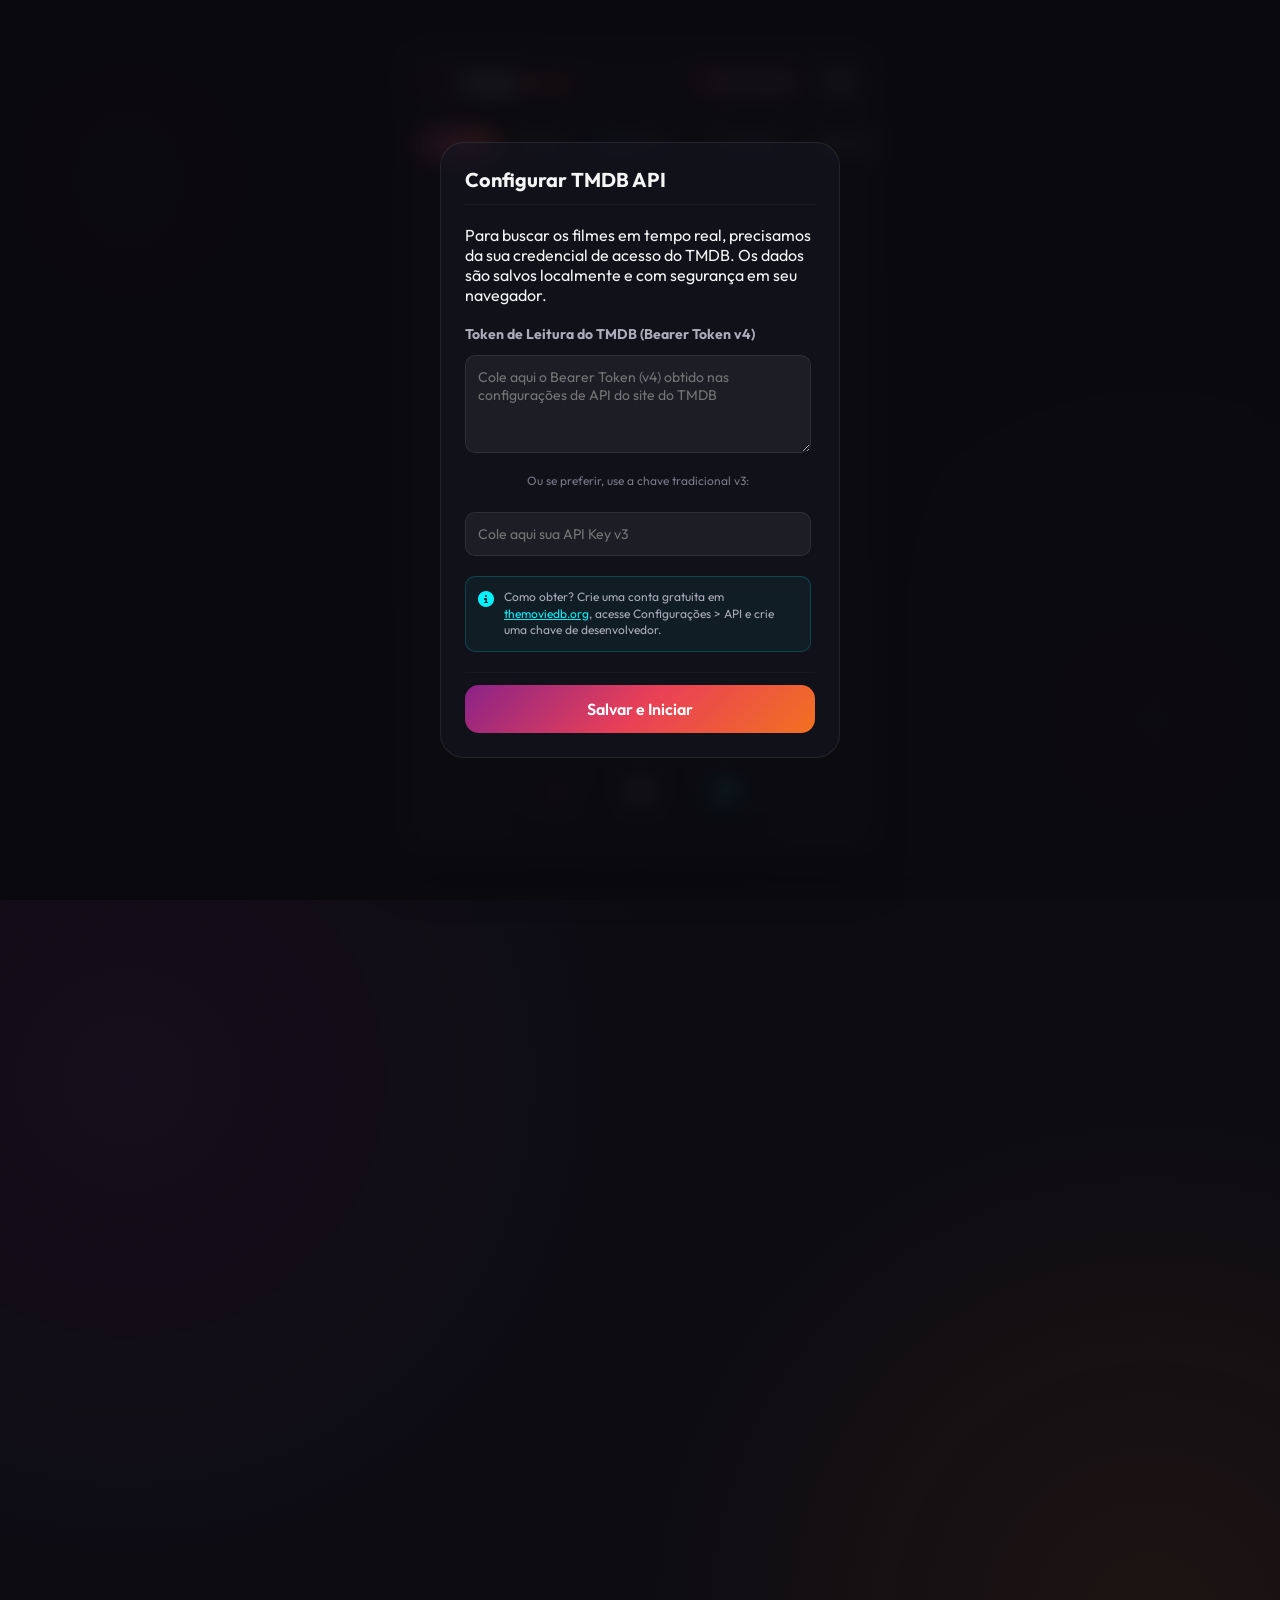
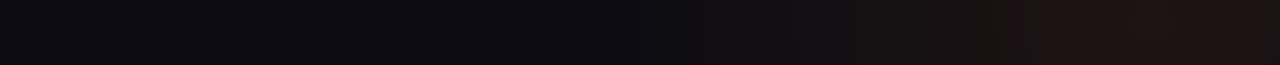
==== src/index.html @ 054f74a7 "subindo" ====
<!DOCTYPE html>
<html lang="pt-BR">
<head>
  <meta charset="UTF-8">
  <meta name="viewport" content="width=device-width, initial-scale=1.0">
  <meta name="description" content="TinderMovie - Descubra seu próximo filme dando swipes rápidos.">
  <title>TinderMovie - Descoberta Rápida de Filmes</title>
  
  <!-- Fontes Premium -->
  <link rel="preconnect" href="https://fonts.googleapis.com">
  <link rel="preconnect" href="https://fonts.gstatic.com" crossorigin>
  <link href="https://fonts.googleapis.com/css2?family=Outfit:wght@300;400;600;800&display=swap" rel="stylesheet">
  
  <!-- Icones -->
  <link rel="stylesheet" href="https://cdnjs.cloudflare.com/ajax/libs/font-awesome/6.4.0/css/all.min.css">
  
  <!-- Estilos -->
  <link rel="stylesheet" href="index.css">
</head>
<body>
  
  <!-- Interface Principal -->
  <div id="app" class="app-container">
    
    <!-- Cabeçalho -->
    <header class="app-header">
      <div class="header-logo">
        <img src="assets/icon.png" alt="TinderMovie Logo" class="logo-img">
        <h1>Tinder<span>Movie</span></h1>
      </div>
      <div class="header-actions">
        <button id="btn-watchlist" class="watchlist-button" title="Meus Filmes">
          <i class="fa-solid fa-bookmark"></i>
          <span>Meus Filmes</span>
          <span id="watchlist-badge" class="watchlist-badge hidden">0</span>
        </button>
        <button id="btn-filters" class="icon-button" title="Filtros de Busca">
          <i class="fa-solid fa-sliders"></i>
        </button>
      </div>
    </header>

    <!-- Barra de Categorias -->
    <nav class="categories-bar" aria-label="Filtrar por gênero">
      <div class="categories-scroll">
        <button class="category-pill active" data-genre-id="0" id="cat-all">🎬 Todas</button>
        <button class="category-pill" data-genre-id="28" id="cat-action">💥 Ação</button>
        <button class="category-pill" data-genre-id="12" id="cat-adventure">🗺️ Aventura</button>
        <button class="category-pill" data-genre-id="16" id="cat-animation">✨ Animação</button>
        <button class="category-pill" data-genre-id="35" id="cat-comedy">😂 Comédia</button>
        <button class="category-pill" data-genre-id="80" id="cat-crime">🔫 Crime</button>
        <button class="category-pill" data-genre-id="99" id="cat-documentary">🎙️ Documentário</button>
        <button class="category-pill" data-genre-id="18" id="cat-drama">🎭 Drama</button>
        <button class="category-pill" data-genre-id="10751" id="cat-family">👨‍👩‍👧 Família</button>
        <button class="category-pill" data-genre-id="14" id="cat-fantasy">🧙 Fantasia</button>
        <button class="category-pill" data-genre-id="36" id="cat-history">📜 História</button>
        <button class="category-pill" data-genre-id="27" id="cat-horror">👻 Terror</button>
        <button class="category-pill" data-genre-id="10402" id="cat-music">🎵 Música</button>
        <button class="category-pill" data-genre-id="9648" id="cat-mystery">🔍 Mistério</button>
        <button class="category-pill" data-genre-id="10749" id="cat-romance">❤️ Romance</button>
        <button class="category-pill" data-genre-id="878" id="cat-scifi">🚀 Ficção Científica</button>
        <button class="category-pill" data-genre-id="53" id="cat-thriller">😱 Suspense</button>
        <button class="category-pill" data-genre-id="10752" id="cat-war">⚔️ Guerra</button>
        <button class="category-pill" data-genre-id="37" id="cat-western">🤠 Faroeste</button>
      </div>
    </nav>

    <!-- Área Principal do Deck -->
    <main class="main-content">
      <div id="deck-container" class="deck-container">
        <!-- Cartas de Filmes serão injetadas aqui via JavaScript -->
        
        <!-- Estado de Loading Inicial -->
        <div id="deck-loading" class="deck-placeholder active">
          <div class="spinner"></div>
          <p>Carregando catálogo de filmes...</p>
        </div>

        <!-- Estado de Deck Vazio (Sem mais filmes) -->
        <div id="deck-empty" class="deck-placeholder">
          <div class="empty-illustration">
            <i class="fa-solid fa-film"></i>
          </div>
          <h2>Fim da pilha!</h2>
          <p>Não encontramos mais filmes com os filtros selecionados.</p>
          <div class="empty-actions">
            <button id="btn-reset-filters" class="primary-button">Redefinir Filtros</button>
            <button id="btn-clear-history" class="secondary-button">Limpar Histórico</button>
          </div>
        </div>
      </div>
    </main>

    <!-- Controles de Ação (Botoes de Swipe na parte inferior) -->
    <footer class="app-controls">
      <button id="btn-dislike" class="control-button dislike" title="Não Gostei (Swipe Esquerda)">
        <i class="fa-solid fa-xmark"></i>
      </button>
      <button id="btn-info" class="control-button info" title="Mais Informações">
        <i class="fa-solid fa-circle-info"></i>
      </button>
      <button id="btn-like" class="control-button like" title="Gostei / Quero Assistir (Swipe Direita)">
        <i class="fa-solid fa-heart"></i>
      </button>
    </footer>

  </div>

  <!-- Modal / Gaveta de Filtros -->
  <div id="filters-modal" class="modal-overlay">
    <div class="modal-content glass-card">
      <div class="modal-header">
        <h2>Filtros do Catálogo</h2>
        <button id="btn-close-filters" class="close-button"><i class="fa-solid fa-xmark"></i></button>
      </div>
      <div class="modal-body">
        
        <!-- Filtro de Gêneros -->
        <div class="filter-group">
          <h3>Gêneros</h3>
          <div id="genres-container" class="genres-grid">
            <!-- Gêneros carregados dinamicamente -->
          </div>
        </div>

        <!-- Filtro de Streaming Providers -->
        <div class="filter-group">
          <h3>Plataformas de Streaming (Brasil)</h3>
          <div id="providers-container" class="providers-grid">
            <!-- Provedores carregados dinamicamente -->
          </div>
        </div>

        <!-- Filtro de Ano de Lançamento -->
        <div class="filter-group">
          <h3>Ano de Lançamento</h3>
          <div class="range-inputs">
            <input type="number" id="filter-min-year" placeholder="Mín (ex: 2010)" min="1900" max="2026">
            <span>até</span>
            <input type="number" id="filter-max-year" placeholder="Máx (ex: 2026)" min="1900" max="2026">
          </div>
        </div>

        <!-- Filtro de Nota Mínima -->
        <div class="filter-group">
          <h3>Nota Mínima do TMDB</h3>
          <div class="range-slider">
            <input type="range" id="filter-min-vote" min="0" max="10" step="0.5" value="6.0">
            <span id="vote-value">6.0/10</span>
          </div>
        </div>

        <!-- Filtro de Duração Máxima -->
        <div class="filter-group">
          <h3>Duração Máxima (minutos)</h3>
          <div class="range-slider">
            <input type="range" id="filter-max-runtime" min="60" max="240" step="10" value="180">
            <span id="runtime-value">180 min (3h)</span>
          </div>
        </div>

      </div>
      <div class="modal-footer">
        <button id="btn-apply-filters" class="primary-button">Aplicar Filtros</button>
      </div>
    </div>
  </div>

  <!-- Modal da Watchlist (Filmes Curtidos) -->
  <div id="watchlist-modal" class="modal-overlay">
    <div class="modal-content watchlist-content glass-card">
      <div class="modal-header">
        <h2><i class="fa-solid fa-bookmark" style="color:#e94057; margin-right:8px"></i>Meus Filmes</h2>
        <button id="btn-close-watchlist" class="close-button"><i class="fa-solid fa-xmark"></i></button>
      </div>
      <div id="watchlist-body" class="modal-body watchlist-grid">
        <!-- Filmes curtidos serão exibidos aqui -->
      </div>
      <div class="modal-footer">
        <button id="btn-clear-watchlist" class="danger-button">Limpar Lista</button>
      </div>
    </div>
  </div>

  <!-- Modal de Detalhes do Filme (Sinopse Completa, Streaming e Trailer) -->
  <div id="movie-detail-modal" class="modal-overlay">
    <div class="modal-content detail-content glass-card">
      <div class="modal-header">
        <h2 id="detail-title">Título do Filme</h2>
        <button id="btn-close-detail" class="close-button"><i class="fa-solid fa-xmark"></i></button>
      </div>
      <div class="modal-body">
        <div class="detail-layout">
          <div class="detail-media">
            <img id="detail-poster" src="" alt="Poster do filme">
            <div id="detail-trailer-container" class="trailer-container">
              <!-- Iframe do Youtube injetado aqui -->
            </div>
          </div>
          <div class="detail-info">
            <div class="detail-meta">
              <span id="detail-year" class="meta-tag">Ano</span>
              <span id="detail-runtime" class="meta-tag">Duração</span>
              <span id="detail-vote" class="meta-tag rating"><i class="fa-solid fa-star"></i> 8.5</span>
            </div>
            <div id="detail-genres" class="detail-genres">
              <!-- Tags de gênero -->
            </div>
            <p id="detail-overview">Sinopse...</p>
            
            <div class="detail-streaming">
              <h3>Onde Assistir (Por Assinatura)</h3>
              <div id="detail-providers" class="providers-logos">
                <!-- Logotipos dos provedores -->
              </div>
            </div>
          </div>
        </div>
      </div>
    </div>
  </div>

  <!-- Modal de Configuração da API Key (Fallback se não houver no .env) -->
  <div id="api-modal" class="modal-overlay">
    <div class="modal-content glass-card config-modal">
      <div class="modal-header">
        <h2>Configurar TMDB API</h2>
      </div>
      <div class="modal-body">
        <p>Para buscar os filmes em tempo real, precisamos da sua credencial de acesso do TMDB. Os dados são salvos localmente e com segurança em seu navegador.</p>
        <div class="filter-group">
          <label for="api-bearer-input"><strong>Token de Leitura do TMDB (Bearer Token v4)</strong></label>
          <textarea id="api-bearer-input" placeholder="Cole aqui o Bearer Token (v4) obtido nas configurações de API do site do TMDB" rows="4"></textarea>
        </div>
        <p class="small-text">Ou se preferir, use a chave tradicional v3:</p>
        <div class="filter-group">
          <input type="text" id="api-key-input" placeholder="Cole aqui sua API Key v3">
        </div>
        <div class="info-alert">
          <i class="fa-solid fa-circle-info"></i>
          <span>Como obter? Crie uma conta gratuita em <a href="https://www.themoviedb.org/" target="_blank" rel="noopener">themoviedb.org</a>, acesse Configurações > API e crie uma chave de desenvolvedor.</span>
        </div>
      </div>
      <div class="modal-footer">
        <button id="btn-save-api" class="primary-button">Salvar e Iniciar</button>
      </div>
    </div>
  </div>

  <!-- Scripts -->
  <script src="app.js"></script>
</body>
</html>
---- src/index.css ----
/* ==========================================================================
   Design System & Variáveis CSS
   ========================================================================== */
:root {
  /* Cores HSL Harmoniosas */
  --bg-primary: hsl(240, 20%, 6%);
  --bg-secondary: hsl(240, 19%, 10%);
  --bg-card: rgba(22, 22, 33, 0.65);
  --bg-modal: rgba(10, 10, 15, 0.85);
  
  --text-primary: hsl(0, 0%, 96%);
  --text-secondary: hsl(240, 10%, 70%);
  --text-muted: hsl(240, 6%, 50%);

  --color-like: linear-gradient(135deg, #00f2fe 0%, #4facfe 100%); /* Azul / Turquesa Moderno */
  --color-dislike: linear-gradient(135deg, #ff416c 0%, #ff4b2b 100%); /* Gradiente Coral/Rosa Tinder */
  --color-accent: linear-gradient(135deg, #8a2387 0%, #e94057 50%, #f27121 100%); /* Degradê quente premium */
  --color-info: linear-gradient(135deg, #fdfbfb 0%, #ebedee 100%);
  
  --shadow-premium: 0 20px 40px rgba(0, 0, 0, 0.6);
  --shadow-card: 0 10px 30px rgba(0, 0, 0, 0.4);
  --border-glass: 1px solid rgba(255, 255, 255, 0.08);
  --border-light: 1px solid rgba(255, 255, 255, 0.03);

  --font-family: 'Outfit', sans-serif;
  --transition-smooth: all 0.3s cubic-bezier(0.25, 0.8, 0.25, 1);
  --transition-elastic: all 0.5s cubic-bezier(0.175, 0.885, 0.32, 1.275);
}

/* ==========================================================================
   Reset e Configurações Globais
   ========================================================================== */
* {
  box-sizing: border-box;
  margin: 0;
  padding: 0;
  -webkit-tap-highlight-color: transparent;
}

body {
  font-family: var(--font-family);
  background-color: var(--bg-primary);
  color: var(--text-primary);
  min-height: 100vh;
  overflow: hidden;
  display: flex;
  justify-content: center;
  align-items: center;
  background-image: 
    radial-gradient(circle at 10% 20%, rgba(138, 35, 135, 0.08) 0%, transparent 40%),
    radial-gradient(circle at 90% 80%, rgba(242, 113, 33, 0.08) 0%, transparent 40%);
}

/* Container do App (Mobile-First / Enquadrado no Desktop) */
.app-container {
  width: 100%;
  height: 100vh;
  max-width: 480px;
  display: flex;
  flex-direction: column;
  background-color: var(--bg-secondary);
  box-shadow: var(--shadow-premium);
  position: relative;
  overflow: hidden;
  border-left: var(--border-light);
  border-right: var(--border-light);
}

@media (min-width: 480px) {
  .app-container {
    height: 90vh;
    border-radius: 28px;
    border: var(--border-glass);
  }
}

/* ==========================================================================
   Header Layout
   ========================================================================== */
.app-header {
  padding: 16px 20px;
  display: flex;
  justify-content: space-between;
  align-items: center;
  border-bottom: var(--border-light);
  z-index: 10;
  background-color: rgba(22, 22, 33, 0.3);
  backdrop-filter: blur(10px);
}

.header-logo {
  display: flex;
  align-items: center;
  gap: 8px;
}

.logo-img {
  width: 30px;
  height: 30px;
  object-fit: contain;
  filter: drop-shadow(0 0 8px rgba(230, 57, 80, 0.5));
}

.header-logo h1 {
  font-size: 20px;
  font-weight: 800;
  letter-spacing: -0.5px;
}

.header-logo h1 span {
  color: #ff4b2b;
}

.header-actions {
  display: flex;
  gap: 12px;
}

.icon-button {
  background: rgba(255, 255, 255, 0.05);
  border: var(--border-glass);
  color: var(--text-primary);
  width: 40px;
  height: 40px;
  border-radius: 50%;
  cursor: pointer;
  display: flex;
  justify-content: center;
  align-items: center;
  font-size: 16px;
  transition: var(--transition-smooth);
}

.icon-button:hover {
  background: rgba(255, 255, 255, 0.12);
  transform: scale(1.05);
}

.icon-button:active {
  transform: scale(0.95);
}

/* Botão "Meus Filmes" com texto */
.watchlist-button {
  position: relative;
  background: rgba(233, 64, 87, 0.12);
  border: 1px solid rgba(233, 64, 87, 0.35);
  color: var(--text-primary);
  height: 40px;
  padding: 0 14px;
  border-radius: 20px;
  cursor: pointer;
  display: flex;
  align-items: center;
  gap: 7px;
  font-family: var(--font-family);
  font-size: 13px;
  font-weight: 600;
  transition: var(--transition-smooth);
}

.watchlist-button i {
  color: #e94057;
  font-size: 13px;
}

.watchlist-button:hover {
  background: rgba(233, 64, 87, 0.22);
  transform: scale(1.03);
}

.watchlist-button:active {
  transform: scale(0.97);
}

/* Badge de contador da watchlist */
.watchlist-badge {
  background: #e94057;
  color: white;
  font-size: 10px;
  font-weight: 800;
  min-width: 18px;
  height: 18px;
  border-radius: 9px;
  display: flex;
  align-items: center;
  justify-content: center;
  padding: 0 4px;
  margin-left: 2px;
  animation: badge-pop 0.3s cubic-bezier(0.175, 0.885, 0.32, 1.5);
}

.watchlist-badge.hidden {
  display: none;
}

@keyframes badge-pop {
  0% { transform: scale(0); }
  100% { transform: scale(1); }
}

/* ==========================================================================
   Barra de Categorias (Gêneros)
   ========================================================================== */
.categories-bar {
  width: 100%;
  padding: 0;
  border-bottom: var(--border-light);
  background: rgba(10, 10, 20, 0.4);
  backdrop-filter: blur(8px);
  flex-shrink: 0;
}

.categories-scroll {
  display: flex;
  gap: 6px;
  overflow-x: auto;
  padding: 10px 16px;
  scroll-behavior: smooth;
  scrollbar-width: none; /* Firefox */
  -ms-overflow-style: none; /* IE/Edge */
  -webkit-overflow-scrolling: touch;
}

.categories-scroll::-webkit-scrollbar {
  display: none; /* Chrome/Safari */
}

.category-pill {
  flex-shrink: 0;
  display: inline-flex;
  align-items: center;
  gap: 5px;
  padding: 6px 14px;
  border-radius: 20px;
  font-family: var(--font-family);
  font-size: 12px;
  font-weight: 600;
  cursor: pointer;
  border: 1px solid rgba(255, 255, 255, 0.08);
  background: rgba(255, 255, 255, 0.04);
  color: var(--text-secondary);
  transition: var(--transition-smooth);
  white-space: nowrap;
  letter-spacing: 0.2px;
}

.category-pill:hover {
  background: rgba(255, 255, 255, 0.1);
  color: var(--text-primary);
  border-color: rgba(255, 255, 255, 0.15);
  transform: translateY(-1px);
}

.category-pill.active {
  background: var(--color-accent);
  border-color: transparent;
  color: white;
  box-shadow: 0 4px 12px rgba(233, 64, 87, 0.35);
}

.category-pill:active {
  transform: scale(0.95);
}


.main-content {
  flex: 1;
  display: flex;
  justify-content: center;
  align-items: center;
  padding: 16px;
  position: relative;
}

.deck-container {
  width: 100%;
  height: 100%;
  position: relative;
  display: flex;
  justify-content: center;
  align-items: center;
}

/* ==========================================================================
   Estilo de Carta Empilhada (Movie Card)
   ========================================================================== */
.movie-card {
  width: 100%;
  height: 100%;
  max-height: 550px;
  position: absolute;
  border-radius: 24px;
  overflow: hidden;
  box-shadow: var(--shadow-card);
  border: var(--border-glass);
  cursor: grab;
  user-select: none;
  background-color: var(--bg-secondary);
  transition: transform 0.5s cubic-bezier(0.175, 0.885, 0.32, 1.2); /* Transição suave por padrão */
  will-change: transform;
}

.movie-card.is-dragging {
  cursor: grabbing;
  transition: none; /* Desativa a transição durante o arrasto */
}

/* Poster do filme como Background */
.card-poster {
  width: 100%;
  height: 100%;
  object-fit: cover;
  position: absolute;
  top: 0;
  left: 0;
  z-index: 1;
}

/* Efeito de Gradiente para legibilidade das informações inferiores */
.card-gradient {
  position: absolute;
  top: 0;
  left: 0;
  width: 100%;
  height: 100%;
  background: linear-gradient(to bottom, rgba(0, 0, 0, 0.1) 0%, rgba(0, 0, 0, 0.4) 50%, rgba(10, 10, 15, 0.95) 95%);
  z-index: 2;
  pointer-events: none;
}

/* Detalhes de Texto da Carta */
.card-details {
  position: absolute;
  bottom: 0;
  left: 0;
  width: 100%;
  padding: 24px;
  z-index: 3;
  color: var(--text-primary);
  display: flex;
  flex-direction: column;
  gap: 12px;
  pointer-events: none; /* Permite arrastar clicando sobre o texto */
}

.card-details * {
  pointer-events: auto; /* Reativa cliques em botões específicos na carta se houver */
}

.card-meta-top {
  display: flex;
  justify-content: space-between;
  align-items: center;
}

.card-rating {
  background: rgba(255, 255, 255, 0.15);
  backdrop-filter: blur(8px);
  padding: 4px 10px;
  border-radius: 20px;
  font-size: 14px;
  font-weight: 600;
  display: flex;
  align-items: center;
  gap: 5px;
  border: var(--border-glass);
}

.card-rating i {
  color: #ffc107;
}

.card-title {
  font-size: 26px;
  font-weight: 800;
  line-height: 1.2;
  letter-spacing: -0.5px;
  text-shadow: 0 2px 4px rgba(0,0,0,0.5);
}

.card-meta-sub {
  display: flex;
  flex-wrap: wrap;
  gap: 8px;
  font-size: 13px;
  color: var(--text-secondary);
}

.meta-item {
  background: rgba(255, 255, 255, 0.06);
  padding: 2px 8px;
  border-radius: 6px;
  border: var(--border-light);
}

.card-genres {
  display: flex;
  flex-wrap: wrap;
  gap: 6px;
  margin-top: 4px;
}

.genre-tag {
  font-size: 11px;
  text-transform: uppercase;
  letter-spacing: 0.5px;
  font-weight: 600;
  background: rgba(255, 255, 255, 0.1);
  padding: 3px 8px;
  border-radius: 4px;
  border: var(--border-light);
}

.card-overview {
  font-size: 14px;
  line-height: 1.4;
  color: var(--text-secondary);
  display: -webkit-box;
  -webkit-line-clamp: 3;
  -webkit-box-orient: vertical;
  overflow: hidden;
  text-overflow: ellipsis;
  margin-top: 6px;
}

/* Logotipos das Plataformas de Streaming no Card */
.card-providers {
  display: flex;
  align-items: center;
  gap: 6px;
  margin-top: 8px;
}

.card-providers span {
  font-size: 11px;
  color: var(--text-muted);
}

.provider-mini-logo {
  width: 22px;
  height: 22px;
  border-radius: 50%;
  object-fit: cover;
  border: 1px solid rgba(255, 255, 255, 0.2);
}

/* Overlays visuais de feedback na carta */
.card-overlay {
  position: absolute;
  top: 40px;
  padding: 8px 16px;
  border-radius: 12px;
  border: 3px solid currentColor;
  font-size: 28px;
  font-weight: 800;
  text-transform: uppercase;
  letter-spacing: 2px;
  z-index: 4;
  opacity: 0;
  transform: rotate(-10deg);
  pointer-events: none;
  transition: opacity 0.1s ease;
}

.card-overlay.like {
  right: 30px;
  color: #00f2fe;
  border-color: #00f2fe;
  transform: rotate(-12deg);
}

.card-overlay.dislike {
  left: 30px;
  color: #ff416c;
  border-color: #ff416c;
  transform: rotate(12deg);
}

/* ==========================================================================
   Placeholders e Estado Vazio
   ========================================================================== */
.deck-placeholder {
  position: absolute;
  width: 100%;
  height: 100%;
  display: none;
  flex-direction: column;
  justify-content: center;
  align-items: center;
  text-align: center;
  padding: 40px;
  gap: 16px;
  z-index: 1;
}

.deck-placeholder.active {
  display: flex;
}

.spinner {
  width: 48px;
  height: 48px;
  border: 4px solid rgba(255, 255, 255, 0.1);
  border-left-color: #ff4b2b;
  border-radius: 50%;
  animation: spin 1s linear infinite;
}

@keyframes spin {
  to { transform: rotate(360deg); }
}

.empty-illustration {
  font-size: 64px;
  color: var(--text-muted);
  opacity: 0.5;
  animation: float 3s ease-in-out infinite;
}

@keyframes float {
  0%, 100% { transform: translateY(0); }
  50% { transform: translateY(-10px); }
}

.empty-actions {
  display: flex;
  flex-direction: column;
  gap: 12px;
  width: 100%;
  max-width: 280px;
  margin-top: 16px;
}

/* Botões Padrão */
.primary-button, .secondary-button, .danger-button {
  width: 100%;
  padding: 14px 20px;
  border-radius: 14px;
  font-family: var(--font-family);
  font-size: 16px;
  font-weight: 600;
  cursor: pointer;
  transition: var(--transition-smooth);
  border: none;
}

.primary-button {
  background: var(--color-accent);
  color: white;
}

.primary-button:hover {
  transform: translateY(-2px);
  box-shadow: 0 8px 16px rgba(233, 64, 87, 0.3);
}

.secondary-button {
  background: rgba(255, 255, 255, 0.06);
  border: var(--border-glass);
  color: var(--text-primary);
}

.secondary-button:hover {
  background: rgba(255, 255, 255, 0.12);
}

.danger-button {
  background: rgba(255, 75, 43, 0.15);
  border: 1px solid rgba(255, 75, 43, 0.3);
  color: #ff4b2b;
}

.danger-button:hover {
  background: rgba(255, 75, 43, 0.25);
}

/* ==========================================================================
   Controles de Ação (Botoes do Tinder)
   ========================================================================== */
.app-controls {
  padding: 20px 16px 30px 16px;
  display: flex;
  justify-content: center;
  align-items: center;
  gap: 28px;
  z-index: 10;
}

.control-button {
  background: var(--bg-card);
  border: var(--border-glass);
  color: var(--text-primary);
  width: 64px;
  height: 64px;
  border-radius: 50%;
  cursor: pointer;
  display: flex;
  justify-content: center;
  align-items: center;
  font-size: 22px;
  transition: var(--transition-elastic);
  box-shadow: var(--shadow-card);
}

.control-button:hover {
  transform: scale(1.1);
}

.control-button:active {
  transform: scale(0.9);
}

.control-button.dislike {
  color: #ff416c;
}

.control-button.dislike:hover {
  background: var(--color-dislike);
  color: white;
  box-shadow: 0 8px 20px rgba(255, 75, 43, 0.4);
}

.control-button.like {
  color: #00f2fe;
}

.control-button.like:hover {
  background: var(--color-like);
  color: white;
  box-shadow: 0 8px 20px rgba(0, 242, 254, 0.4);
}

.control-button.info {
  width: 52px;
  height: 52px;
  font-size: 18px;
  color: var(--text-secondary);
}

.control-button.info:hover {
  background: rgba(255, 255, 255, 0.1);
  color: white;
}

/* ==========================================================================
   Modais (Glassmorphism Overlay & Gaveta)
   ========================================================================== */
.modal-overlay {
  position: absolute;
  top: 0;
  left: 0;
  width: 100%;
  height: 100%;
  background-color: var(--bg-modal);
  backdrop-filter: blur(12px);
  z-index: 100;
  display: flex;
  justify-content: center;
  align-items: flex-end; /* Abre como gaveta de baixo */
  opacity: 0;
  pointer-events: none;
  transition: opacity 0.3s ease;
}

.modal-overlay.active {
  opacity: 1;
  pointer-events: auto;
}

.modal-content {
  width: 100%;
  max-height: 85%;
  background: var(--bg-card);
  border-top-left-radius: 28px;
  border-top-right-radius: 28px;
  border-top: var(--border-glass);
  padding: 24px;
  display: flex;
  flex-direction: column;
  gap: 20px;
  transform: translateY(100%);
  transition: transform 0.3s cubic-bezier(0.25, 0.8, 0.25, 1);
  overflow-y: auto;
}

.modal-overlay.active .modal-content {
  transform: translateY(0);
}

.modal-header {
  display: flex;
  justify-content: space-between;
  align-items: center;
  padding-bottom: 12px;
  border-bottom: var(--border-light);
}

.modal-header h2 {
  font-size: 20px;
  font-weight: 700;
}

.close-button {
  background: none;
  border: none;
  color: var(--text-secondary);
  font-size: 20px;
  cursor: pointer;
  width: 32px;
  height: 32px;
  display: flex;
  justify-content: center;
  align-items: center;
  border-radius: 50%;
  transition: var(--transition-smooth);
}

.close-button:hover {
  background: rgba(255,255,255,0.06);
  color: white;
}

.modal-body {
  flex: 1;
  overflow-y: auto;
  display: flex;
  flex-direction: column;
  gap: 20px;
  padding-right: 4px;
}

/* Custom Scrollbar para os Modais */
.modal-body::-webkit-scrollbar, .modal-content::-webkit-scrollbar {
  width: 4px;
}
.modal-body::-webkit-scrollbar-thumb, .modal-content::-webkit-scrollbar-thumb {
  background: rgba(255, 255, 255, 0.1);
  border-radius: 4px;
}

.modal-footer {
  padding-top: 12px;
  border-top: var(--border-light);
}

/* Grupos de Filtros e Campos */
.filter-group {
  display: flex;
  flex-direction: column;
  gap: 8px;
}

.filter-group h3 {
  font-size: 15px;
  font-weight: 600;
  color: var(--text-secondary);
}

.genres-grid {
  display: grid;
  grid-template-columns: repeat(3, 1fr);
  gap: 8px;
}

/* Checkboxes Estilizados como Botões de Tag */
.genre-checkbox-label {
  display: block;
}

.genre-checkbox-label input {
  display: none;
}

.genre-tag-btn {
  display: block;
  text-align: center;
  padding: 8px 4px;
  font-size: 12px;
  font-weight: 600;
  border-radius: 8px;
  background: rgba(255, 255, 255, 0.04);
  border: var(--border-light);
  color: var(--text-secondary);
  cursor: pointer;
  transition: var(--transition-smooth);
}

.genre-checkbox-label input:checked + .genre-tag-btn {
  background: var(--color-accent);
  color: white;
  border-color: transparent;
}

/* Grid de Providers de Streaming */
.providers-grid {
  display: grid;
  grid-template-columns: repeat(4, 1fr);
  gap: 12px;
}

.provider-checkbox-label {
  display: flex;
  flex-direction: column;
  align-items: center;
  cursor: pointer;
}

.provider-checkbox-label input {
  display: none;
}

.provider-logo-container {
  position: relative;
  width: 52px;
  height: 52px;
  border-radius: 14px;
  overflow: hidden;
  border: 2px solid transparent;
  transition: var(--transition-smooth);
  margin-bottom: 4px;
  box-shadow: 0 4px 10px rgba(0,0,0,0.2);
}

.provider-logo-container img {
  width: 100%;
  height: 100%;
  object-fit: cover;
}

.provider-logo-container::after {
  content: '\f00c';
  font-family: 'Font Awesome 6 Free';
  font-weight: 900;
  position: absolute;
  top: 0;
  left: 0;
  width: 100%;
  height: 100%;
  background: rgba(233, 64, 87, 0.8);
  display: flex;
  justify-content: center;
  align-items: center;
  color: white;
  font-size: 16px;
  opacity: 0;
  transition: var(--transition-smooth);
}

.provider-checkbox-label input:checked + .provider-logo-container {
  border-color: #e94057;
  transform: scale(1.05);
}

.provider-checkbox-label input:checked + .provider-logo-container::after {
  opacity: 1;
}

.provider-checkbox-label span {
  font-size: 10px;
  color: var(--text-muted);
  text-align: center;
  white-space: nowrap;
  overflow: hidden;
  text-overflow: ellipsis;
  width: 100%;
}

/* Inputs de Range Numérico */
.range-inputs {
  display: flex;
  align-items: center;
  gap: 12px;
}

.range-inputs input {
  flex: 1;
  background: rgba(255, 255, 255, 0.05);
  border: var(--border-glass);
  padding: 10px;
  border-radius: 8px;
  color: white;
  font-family: var(--font-family);
  text-align: center;
  font-size: 14px;
}

.range-inputs input:focus {
  outline: none;
  border-color: #e94057;
}

/* Slider Customizado */
.range-slider {
  display: flex;
  align-items: center;
  gap: 16px;
}

.range-slider input[type="range"] {
  flex: 1;
  accent-color: #e94057;
  cursor: pointer;
}

.range-slider span {
  font-size: 14px;
  font-weight: 600;
  width: 90px;
  text-align: right;
}

/* ==========================================================================
   Detalhes do Filme Modal & Layout
   ========================================================================== */
.detail-content {
  max-height: 90%;
}

.detail-layout {
  display: flex;
  flex-direction: column;
  gap: 20px;
}

.detail-media {
  position: relative;
  width: 100%;
  border-radius: 16px;
  overflow: hidden;
  box-shadow: var(--shadow-card);
  border: var(--border-glass);
}

.detail-media img {
  width: 100%;
  height: auto;
  max-height: 250px;
  object-fit: cover;
  display: block;
}

/* Iframe do YouTube Responsivo */
.trailer-container {
  position: relative;
  width: 100%;
  padding-bottom: 56.25%; /* Aspect Ratio 16:9 */
  height: 0;
  display: none;
}

.trailer-container.active {
  display: block;
}

.trailer-container iframe {
  position: absolute;
  top: 0;
  left: 0;
  width: 100%;
  height: 100%;
  border: none;
}

.detail-info {
  display: flex;
  flex-direction: column;
  gap: 14px;
}

.detail-meta {
  display: flex;
  gap: 8px;
  align-items: center;
}

.meta-tag {
  background: rgba(255, 255, 255, 0.08);
  padding: 4px 12px;
  border-radius: 8px;
  font-size: 13px;
  font-weight: 600;
  color: var(--text-secondary);
}

.meta-tag.rating {
  background: rgba(255, 193, 7, 0.15);
  color: #ffc107;
  display: flex;
  align-items: center;
  gap: 5px;
}

.detail-genres {
  display: flex;
  flex-wrap: wrap;
  gap: 6px;
}

#detail-overview {
  font-size: 15px;
  line-height: 1.5;
  color: var(--text-secondary);
}

.detail-streaming h3 {
  font-size: 14px;
  font-weight: 600;
  color: var(--text-muted);
  margin-bottom: 8px;
}

.providers-logos {
  display: flex;
  flex-wrap: wrap;
  gap: 8px;
}

.provider-detail-logo {
  width: 36px;
  height: 36px;
  border-radius: 8px;
  object-fit: cover;
  border: 1px solid rgba(255,255,255,0.1);
  box-shadow: 0 4px 8px rgba(0,0,0,0.15);
}

/* ==========================================================================
   Watchlist Grid
   ========================================================================== */
.watchlist-content {
  height: 85%;
}

.watchlist-grid {
  display: flex;
  flex-direction: row;
  gap: 14px;
  padding-bottom: 20px;
  scroll-behavior: smooth;
  -webkit-overflow-scrolling: touch;
  flex-wrap: wrap;
  align-content: flex-start;
  width: 100%;
  min-height: fit-content;
}

.watchlist-item {
  position: relative;
  border-radius: 14px;
  overflow: hidden;
  aspect-ratio: 2/3;
  box-shadow: var(--shadow-card);
  border: var(--border-glass);
  cursor: pointer;
  transition: var(--transition-smooth);
  flex-shrink: 0;
  width: 69px;
}

.watchlist-item:hover {
  transform: translateY(-4px);
}

.watchlist-item img {
  width: 100%;
  height: 100%;
  object-fit: cover;
}

.watchlist-item-info {
  position: absolute;
  bottom: 0;
  left: 0;
  width: 100%;
  padding: 10px;
  background: linear-gradient(to top, rgba(0, 0, 0, 0.9) 0%, transparent 100%);
  color: white;
}

.watchlist-item-info h4 {
  font-size: 13px;
  font-weight: 600;
  white-space: nowrap;
  overflow: hidden;
  text-overflow: ellipsis;
}

.watchlist-item-info span {
  font-size: 11px;
  color: #ffc107;
}

.watchlist-empty {
  width: 100%;
  display: flex;
  flex-direction: column;
  align-items: center;
  justify-content: center;
  padding: 40px 20px;
  color: var(--text-muted);
  gap: 10px;
  text-align: center;
}

.watchlist-empty i {
  font-size: 40px;
}

/* ==========================================================================
   Modal de Configuração da API
   ========================================================================== */
.config-modal {
  max-height: 90%;
  align-self: center;
  border-radius: 24px;
  border: var(--border-glass);
  width: 90%;
  max-width: 400px;
  transform: scale(0.9);
  opacity: 0;
}

.modal-overlay.active .config-modal {
  transform: scale(1);
  opacity: 1;
}

.config-modal label {
  font-size: 14px;
  color: var(--text-secondary);
}

.config-modal textarea, .config-modal input {
  width: 100%;
  background: rgba(255, 255, 255, 0.05);
  border: var(--border-glass);
  border-radius: 10px;
  color: white;
  padding: 12px;
  font-family: var(--font-family);
  font-size: 14px;
  margin-top: 4px;
}

.config-modal textarea:focus, .config-modal input:focus {
  outline: none;
  border-color: #e94057;
}

.info-alert {
  background: rgba(0, 242, 254, 0.05);
  border: 1px solid rgba(0, 242, 254, 0.2);
  border-radius: 10px;
  padding: 12px;
  font-size: 12px;
  line-height: 1.4;
  color: var(--text-secondary);
  display: flex;
  gap: 10px;
}

.info-alert i {
  color: #00f2fe;
  font-size: 16px;
  margin-top: 2px;
}

.info-alert a {
  color: #00f2fe;
  text-decoration: underline;
}

.small-text {
  font-size: 12px;
  color: var(--text-muted);
  text-align: center;
}
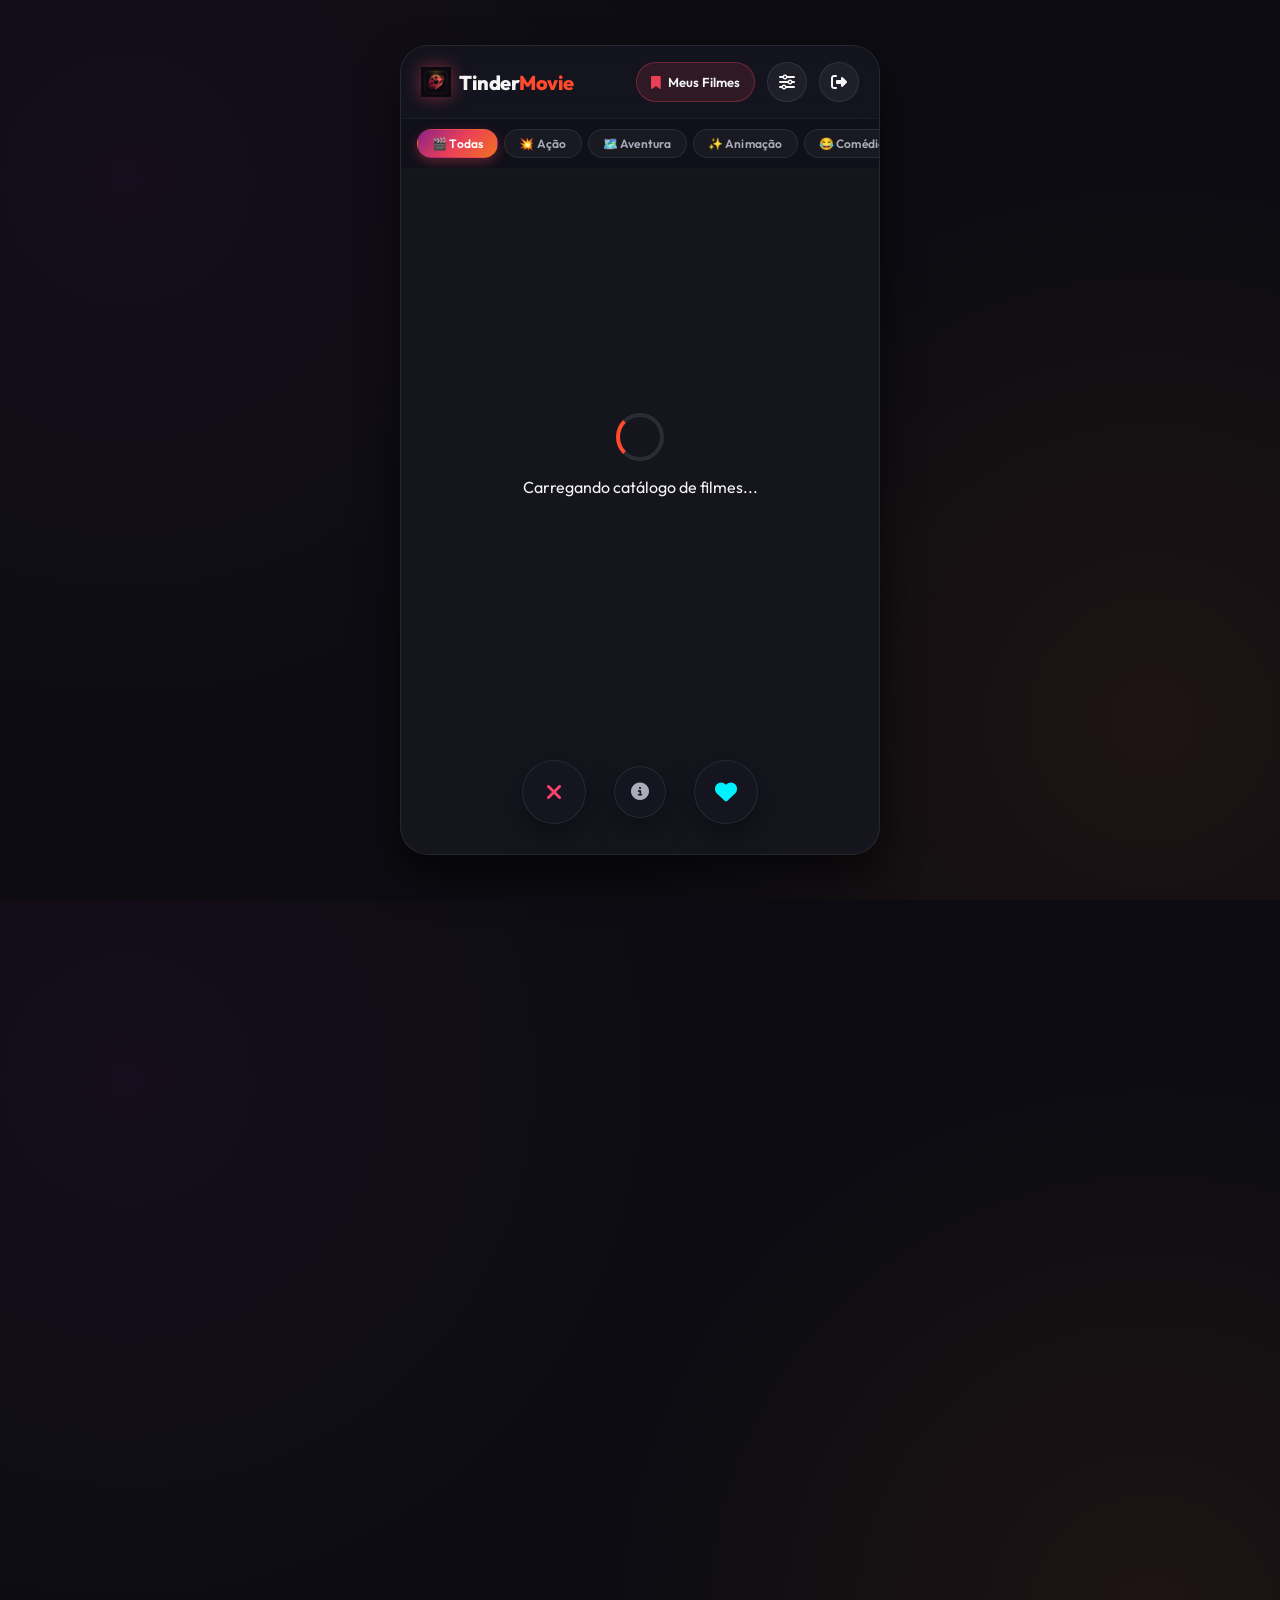
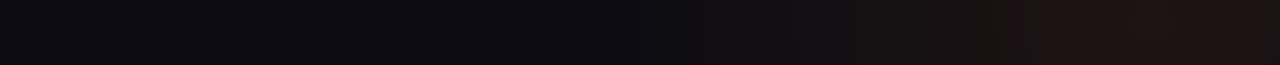
==== commit 5fa26263: "corrigindo authenticação" ====
--- a/src/index.html
+++ b/src/index.html
@@ -36,6 +36,9 @@
         </button>
         <button id="btn-filters" class="icon-button" title="Filtros de Busca">
           <i class="fa-solid fa-sliders"></i>
+        </button>
+        <button id="btn-logout" class="icon-button" title="Sair">
+          <i class="fa-solid fa-right-from-bracket"></i>
         </button>
       </div>
     </header>
@@ -248,6 +251,9 @@
   </div>
 
   <!-- Scripts -->
+  <script src="https://cdn.jsdelivr.net/npm/@supabase/supabase-js@2"></script>
+  <script src="supabase-client.js"></script>
+  <script src="config.js"></script>
   <script src="app.js"></script>
 </body>
 </html>
--- a/src/index.css
+++ b/src/index.css
@@ -1055,7 +1055,7 @@
   cursor: pointer;
   transition: var(--transition-smooth);
   flex-shrink: 0;
-  width: 69px;
+  width: 104px;
 }
 
 .watchlist-item:hover {
@@ -1079,7 +1079,7 @@
 }
 
 .watchlist-item-info h4 {
-  font-size: 13px;
+  font-size: 20px;
   font-weight: 600;
   white-space: nowrap;
   overflow: hidden;
@@ -1087,7 +1087,7 @@
 }
 
 .watchlist-item-info span {
-  font-size: 11px;
+  font-size: 16px;
   color: #ffc107;
 }
 
